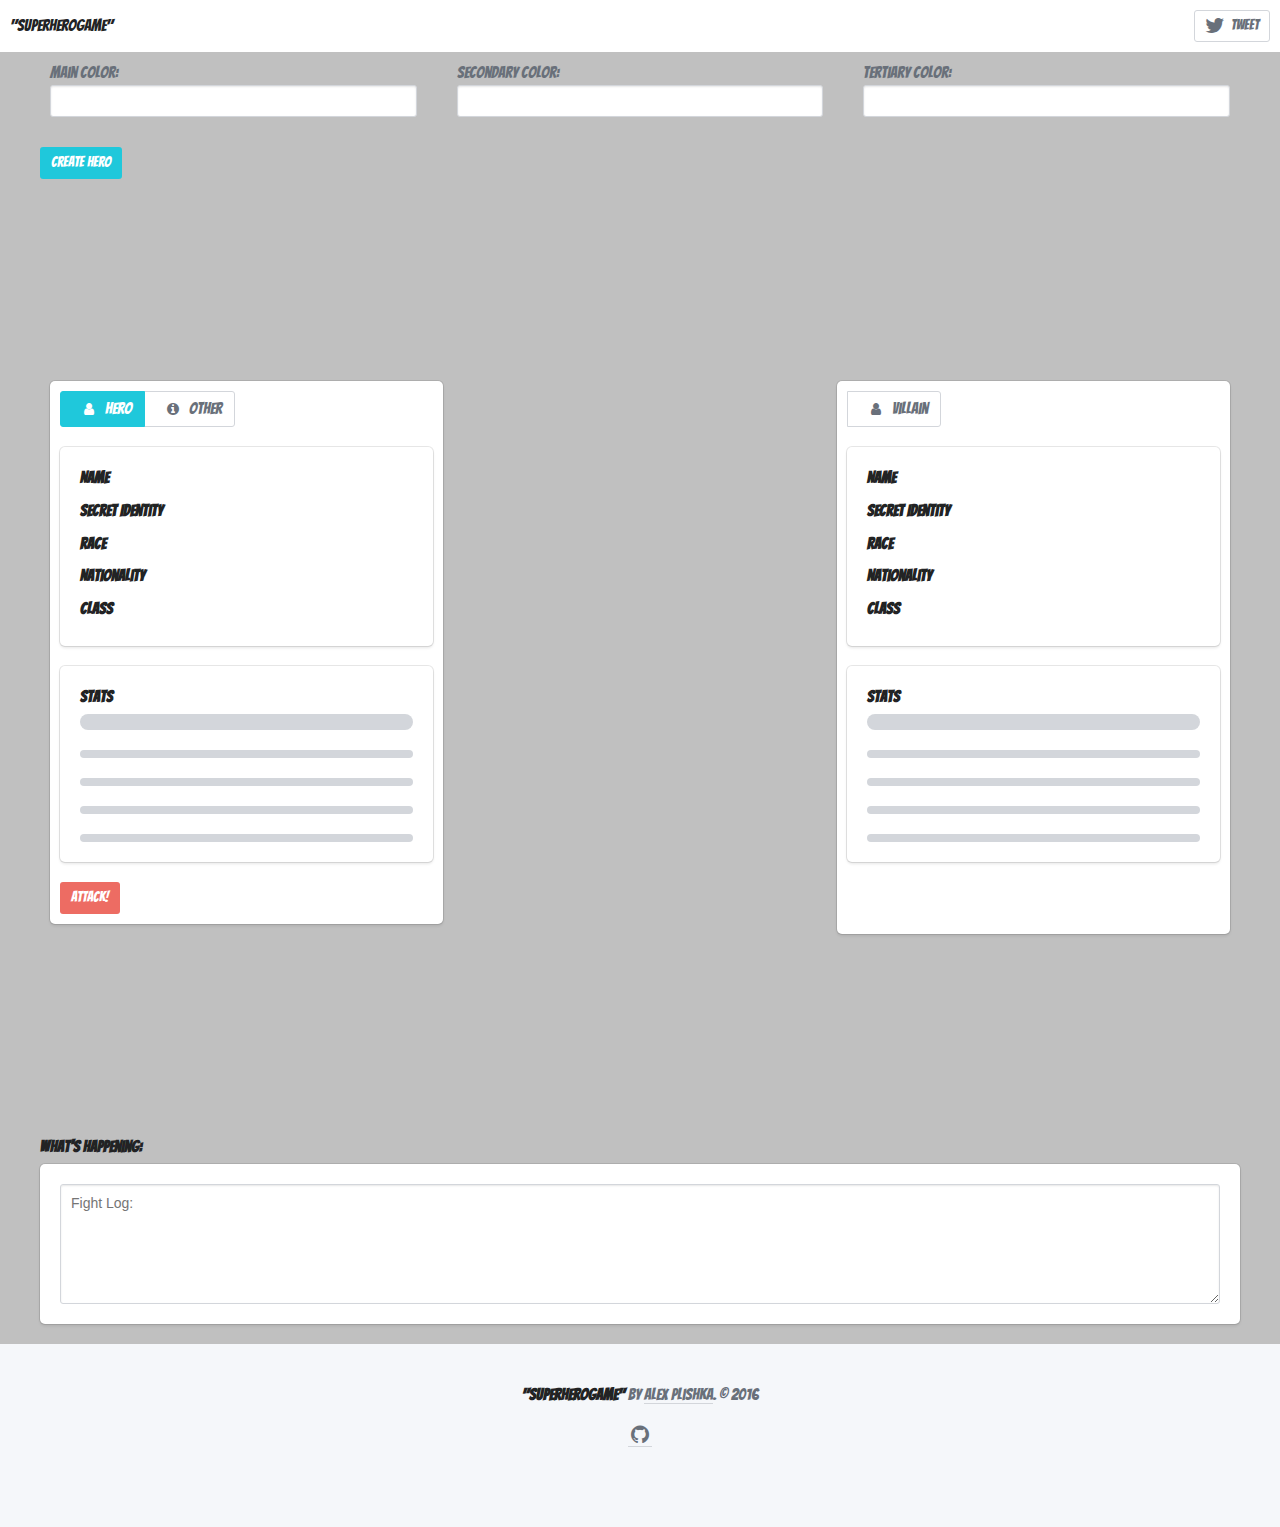
==== index.html @ 27748290 "Renaming and reorganizing files. Also added some more visual structure to the fighting and hero info" ====
<html>
<head>
	<link rel="stylesheet" href="https://maxcdn.bootstrapcdn.com/font-awesome/4.5.0/css/font-awesome.min.css">	<!-- https://fontawesome.io -->
	<link rel="stylesheet" type="text/css" href="includes/css/bulma.css">										<!-- https://bulma.io -->

	<link rel="stylesheet" type="text/css" href="includes/css/main.css">										<!-- Local stylesheets -->
	<link rel="stylesheet" type="text/css" href="includes/css/heroDesign.css">
</head>

<body>
	<nav class="nav">
	  <div class="nav-left">
	    <a class="nav-item" href="#">"SuperHeroGame"</a>
	  </div>

	  <div class="nav-right nav-menu">
	    <span class="nav-item">
	      <a class="button" >
	        <span class="icon">
	          <i class="fa fa-twitter"></i>
	        </span>
	        <span>Tweet</span>
	      </a>
	    </span>
	  </div>
	</nav>

	<section id="createContainer" class="container">
		<section id="buttonContainer">
		    <div id="createHeroContainer" class="columns">
		      <div class="column">
		        <label for="heroMainColor">Main color:</label>
		        <input class="input" type="text" id="heroMainColor" />
		      </div>
		      <div class="column">
		        <label for="heroSecondaryColor">Secondary color:</label>
		        <input class="input" type="text" id="heroSecondaryColor" />
		      </div>
		      <div class="column">
		        <label for="heroTertiaryColor">Tertiary color:</label>
		        <input class="input" type="text" id="heroTertiaryColor" />
		      </div>
		    </div>
			<a id="createHero" class="button is-primary">Create Hero</a>
		</section>
	</section>

	<section id="visualContainer" class="container columns">
		<div id="heroInfoColumn" class="column box">
			<!-- Tab Nav Bar -->
			<div id="heroInfo" class="tabs is-toggle">
			  <ul>
			    <li class="is-active"><a><span class="icon is-small"><i class="fa fa-user"></i></span>Hero</a></li>
			    <li><a><span class="icon is-small"><i class="fa fa-info-circle"></i></span>Other</a></li>
		      </ul>
			</div>

			<!-- Information about the Hero goes here -->
			<div class="info box">
				<label class="label">Name</label>
				<p id="name" class="control"></p>
				<label class="label">Secret Identity</label>
				<p id="secretIdentity" class="control"></p>
				<label class="label">Race</label>
				<p id="race" class="control"></p>
				<label class="label">Nationality</label>
				<p id="nationality" class="control"></p>
				<label class="label">Class</label>
				<p id="class" class="control"></p>
			</div>

			<!-- Stats information about the Hero goes here -->
			<div class="statsInfo box">
				<label class="label">Stats</label>
				<progress class="progress is-medium is-success" value="0" max="100"></progress>
				<progress class="progress is-small" value="0" max="100"></progress>
				<progress class="progress is-small" value="0" max="100"></progress>
				<progress class="progress is-small" value="0" max="100"></progress>
				<progress class="progress is-small" value="0" max="100"></progress>
			</div>

			<!-- Actions an their triggers go here -->
			<a id="attack" class="button is-danger">Attack!</a>
		</div>

		<div id="battleBox" class="column columns">
			<div id="heroColumn" class="column">
				<div id="heroBox" class="heroBox">
					<div id="heroContainer" class="heroContainer"></div>
				</div>
			</div>
			<div id="villainColumn" class="column">
				<div id="villainBox" class="heroBox">
					<div id="villainContainer" class="heroContainer column"></div>
				</div>
			</div>
		</div>

		<div id="villainInfoColumn" class="column box">
			<!-- Tab Nav Bar -->
			<div id="villainInfo" class="tabs is-toggle">
			  <ul>
			    <li class="is-danger"><a><span class="icon is-small"><i class="fa fa-user"></i></span>Villain</a></li>
		      </ul>
			</div>

			<!-- Information about the Hero goes here -->
			<div class="info box">
				<label class="label">Name</label>
				<p id="name" class="control"></p>
				<label class="label">Secret Identity</label>
				<p id="secretIdentity" class="control"></p>
				<label class="label">Race</label>
				<p id="race" class="control"></p>
				<label class="label">Nationality</label>
				<p id="nationality" class="control"></p>
				<label class="label">Class</label>
				<p id="class" class="control"></p>
			</div>

			<!-- Stats information about the Hero goes here -->
			<div class="statsInfo box">
				<label class="label">Stats</label>
				<progress class="progress is-medium is-success" value="0" max="100"></progress>
				<progress class="progress is-small" value="0" max="100"></progress>
				<progress class="progress is-small" value="0" max="100"></progress>
				<progress class="progress is-small" value="0" max="100"></progress>
				<progress class="progress is-small" value="0" max="100"></progress>
			</div>
		</div>
	</section>

	<section id="feedContainer" class="container">
		<label class="label">What's happening:</label>
		<section id="textContainer" class="box">
			<text id="heroText" style="color: DarkGreen;" class="hidden"></text>
			<text id="villainText" style="color: DarkRed;" class="hidden"></text>
			<textarea id="fightText" class="textarea" placeholder="Fight Log:" readonly></textarea>
		</section>

		<h1 id="youWin" class="hidden">You Win!!</h1>
		<h1 id="youLose" class="hidden">You Lose :( :(</h1>
		<a id="tryAgain" class="button is-success hidden">Try Again?</a>
	</section>

	<footer class="footer">
	  <div class="container">
	    <div class="content has-text-centered">
	      <p><strong>"SuperHeroGame"</strong> by <a href="http://alexplishka.com">Alex Plishka</a>. &copy; 2016</p>
	      <p>
	        <a class="icon" href="https://github.com/aplishka">
	          <i class="fa fa-github"></i>
	        </a>
	      </p>
	    </div>
	  </div>
	</footer>

	<!-- Javascript -->
	<script src="https://ajax.googleapis.com/ajax/libs/jquery/1.12.2/jquery.min.js"></script>	<!-- jQuery -->
	<script src="includes/js/lib/jquery.keyframes.min.js"></script>								<!-- https://github.com/Keyframes/jQuery.Keyframes -->
	<script src="http://chancejs.com/chance.min.js"></script>									<!-- chance.js -->
	
  	<script src="includes/js/heroDesign.js"></script>											<!-- Local js -->
  	<script src="includes/js/name.js"></script>
  	<script src="includes/js/battle.js"></script>
	<script src="includes/js/main.js"></script>
</body>
</html>
---- includes/css/main.css ----
body {
	margin: 0;
}

text {
	display: block;
	margin: 5px 0;
}

#footer {
	position: absolute;
	bottom: 0;
	background: #c0cc0c;
	padding: 20px 0;
	width: 100%;
}

.hidden {
	display: none !important;
}

#fightText {
	max-height: 120px;
}
---- includes/css/heroDesign.css ----
/*@import "compass/css3";*/

@import url(http://fonts.googleapis.com/css?family=Bangers);
  
*, *:before, *:after { 
  box-sizing: border-box;
}

body {
  background: #c0c0c0;
  font-size:16px;
  font-family: 'Bangers';
}

#visualContainer {
  margin:15% auto;
}

.heroBox {
  position: relative;
}

.hide {
  display: none;
}

@keyframes rightArmAttack {
  0%{
    transform: inherit;
    margin-top: 18px;
    margin-left: 105px;
  }
  50%{
    transform: rotate(-90deg);
    margin-top: -10px;
    margin-left: 135px;
  }
  100%{
    transform: rotate(0deg);
    margin-top: 18px;
    margin-left: 105px;
  }
}
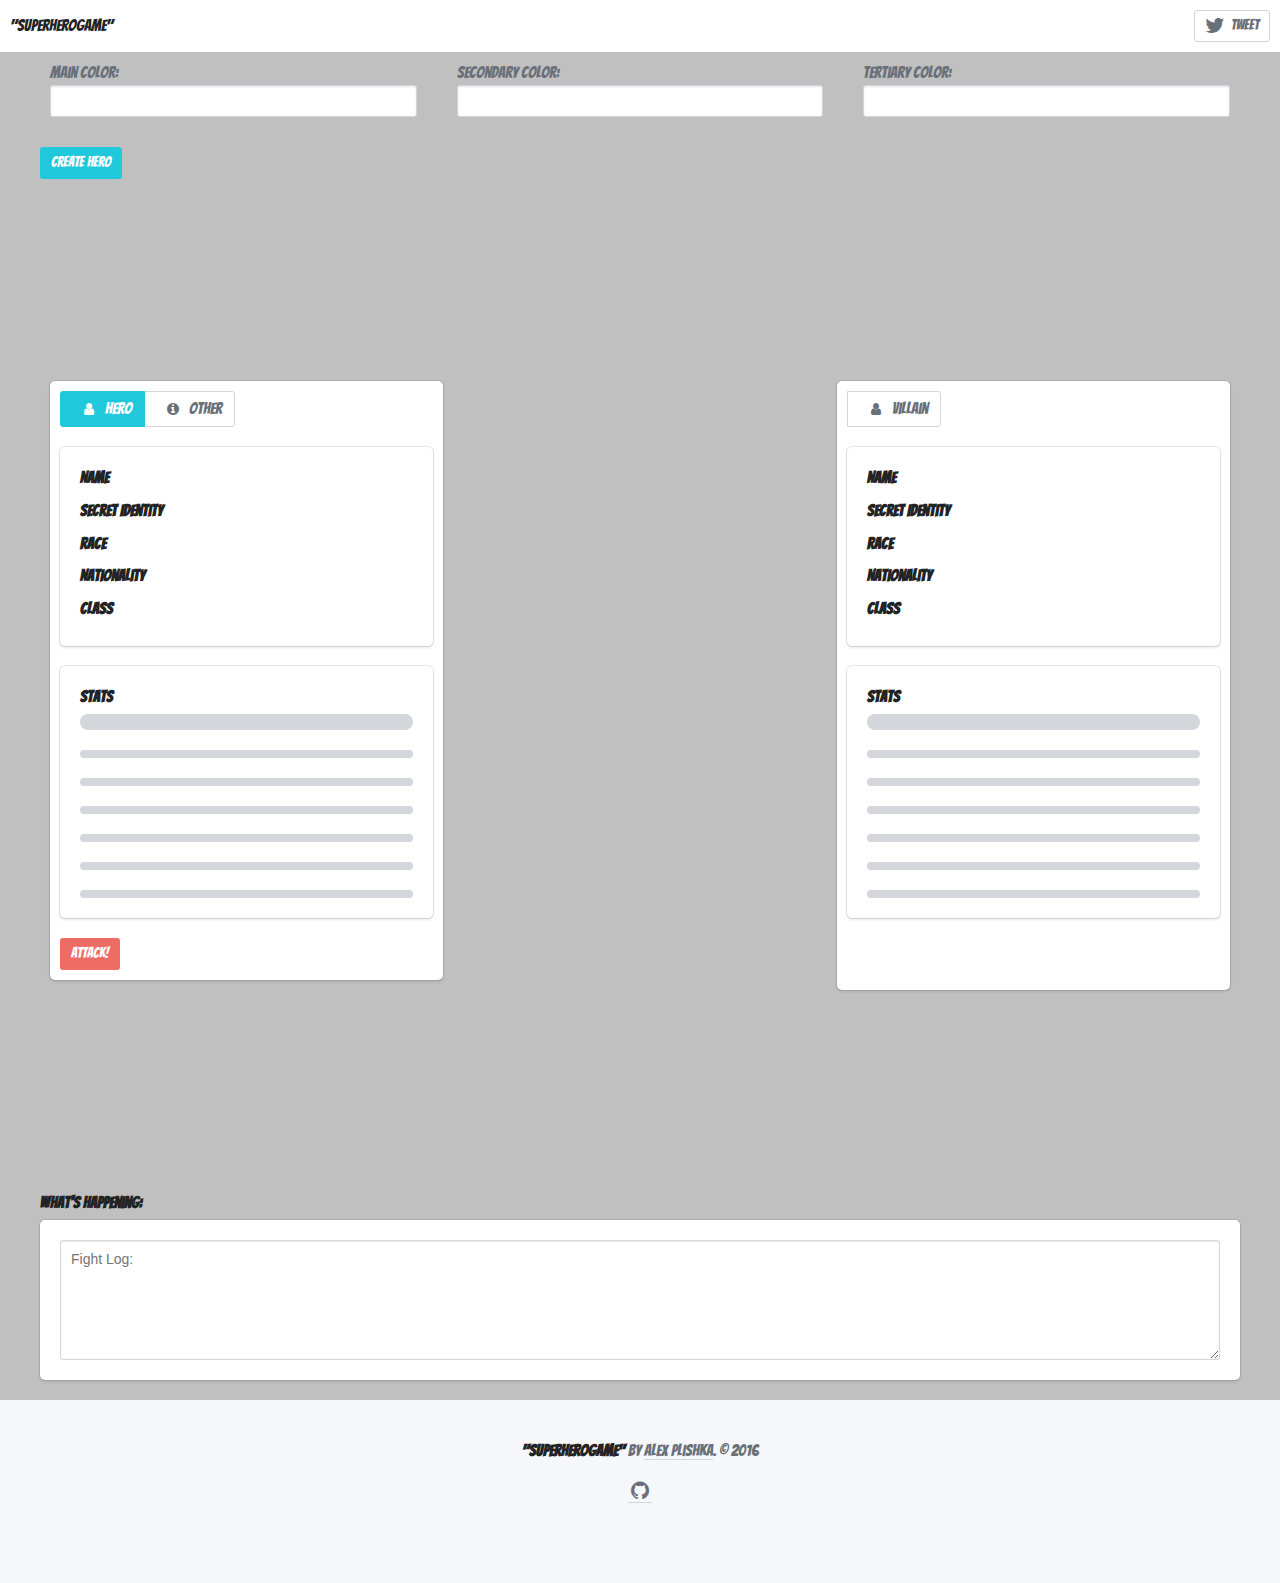
==== commit 39e563e1: "Write hero stats to card" ====
--- a/index.html
+++ b/index.html
@@ -72,11 +72,13 @@
 			<!-- Stats information about the Hero goes here -->
 			<div class="statsInfo box">
 				<label class="label">Stats</label>
-				<progress class="progress is-medium is-success" value="0" max="100"></progress>
-				<progress class="progress is-small" value="0" max="100"></progress>
-				<progress class="progress is-small" value="0" max="100"></progress>
-				<progress class="progress is-small" value="0" max="100"></progress>
-				<progress class="progress is-small" value="0" max="100"></progress>
+				<progress class="health progress is-medium is-success" value="0" max="100"></progress>
+				<progress class="strength progress is-small" value="0" max="100"></progress>
+				<progress class="intelligence progress is-small" value="0" max="100"></progress>
+				<progress class="speed progress is-small" value="0" max="100"></progress>
+				<progress class="combat progress is-small" value="0" max="100"></progress>
+				<progress class="durability progress is-small" value="0" max="100"></progress>
+				<progress class="power progress is-small" value="0" max="100"></progress>
 			</div>
 
 			<!-- Actions an their triggers go here -->
@@ -121,11 +123,13 @@
 			<!-- Stats information about the Hero goes here -->
 			<div class="statsInfo box">
 				<label class="label">Stats</label>
-				<progress class="progress is-medium is-success" value="0" max="100"></progress>
-				<progress class="progress is-small" value="0" max="100"></progress>
-				<progress class="progress is-small" value="0" max="100"></progress>
-				<progress class="progress is-small" value="0" max="100"></progress>
-				<progress class="progress is-small" value="0" max="100"></progress>
+				<progress class="health progress is-medium is-success" value="0" max="100"></progress>
+				<progress class="strength progress is-small" value="0" max="100"></progress>
+				<progress class="intelligence progress is-small" value="0" max="100"></progress>
+				<progress class="speed progress is-small" value="0" max="100"></progress>
+				<progress class="combat progress is-small" value="0" max="100"></progress>
+				<progress class="durability progress is-small" value="0" max="100"></progress>
+				<progress class="power progress is-small" value="0" max="100"></progress>
 			</div>
 		</div>
 	</section>
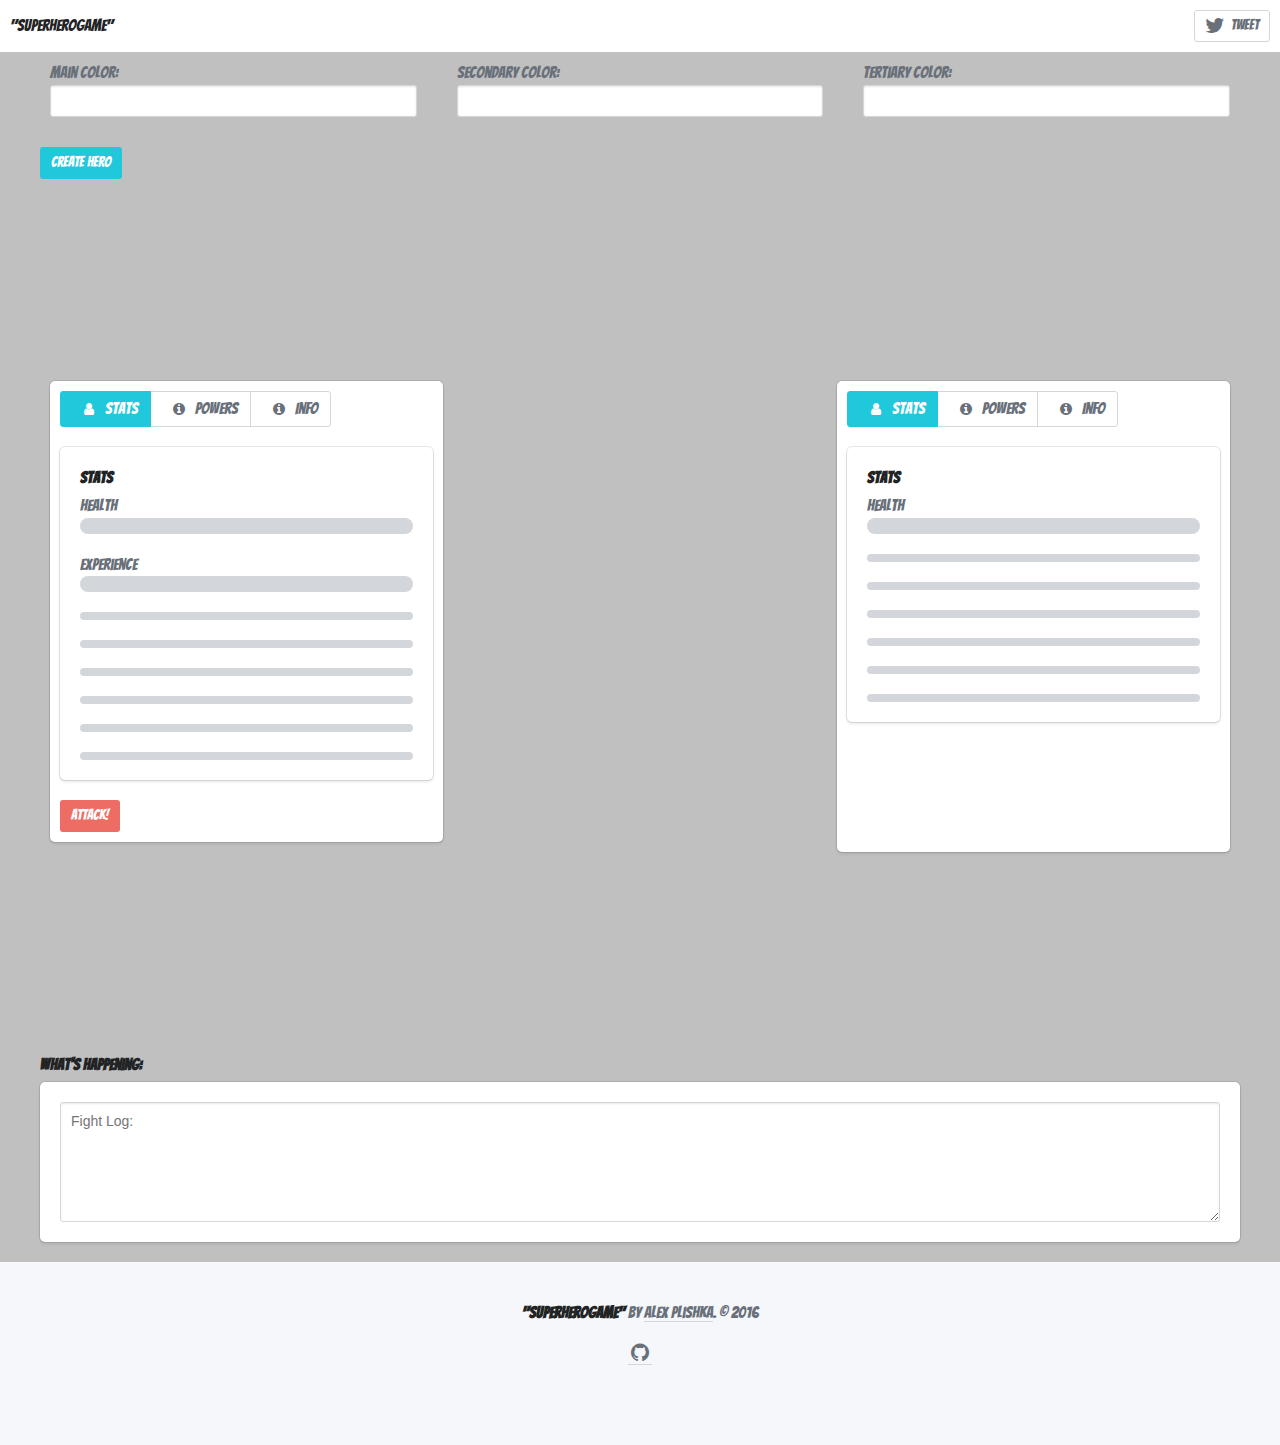
==== commit 71c6b5c6: "Added weighted country selection chance, added sexes, and added Powers layout to Hero and Villain ca" ====
--- a/index.html
+++ b/index.html
@@ -50,17 +50,44 @@
 			<!-- Tab Nav Bar -->
 			<div id="heroInfo" class="tabs is-toggle">
 			  <ul>
-			    <li class="is-active"><a><span class="icon is-small"><i class="fa fa-user"></i></span>Hero</a></li>
-			    <li><a><span class="icon is-small"><i class="fa fa-info-circle"></i></span>Other</a></li>
+			    <li id="heroStatsInfo" class="is-active"><a><span class="icon is-small"><i class="fa fa-user"></i></span>Stats</a></li>
+			    <li id="heroPowerInfo"><a><span class="icon is-small"><i class="fa fa-info-circle"></i></span>Powers</a></li>
+			    <li id="heroInfo"><a><span class="icon is-small"><i class="fa fa-info-circle"></i></span>Info</a></li>
 		      </ul>
 			</div>
 
+			<!-- Stats information about the Hero goes here -->
+			<div class="statsInfo box">
+				<label class="label">Stats</label>
+				<label>Health</label>
+				<progress class="health progress is-medium is-success" value="0" max="100"></progress>
+				<label>Experience</label>
+				<progress class="experience progress is-medium is-info" value="0" max="2"></progress>
+
+				<progress class="strength progress is-small" value="0" max="100"></progress>
+				<progress class="intelligence progress is-small" value="0" max="100"></progress>
+				<progress class="speed progress is-small" value="0" max="100"></progress>
+				<progress class="combat progress is-small" value="0" max="100"></progress>
+				<progress class="durability progress is-small" value="0" max="100"></progress>
+				<progress class="power progress is-small" value="0" max="100"></progress>
+			</div>
+
+			<!-- Information about the Hero's powers goes here -->
+			<div class="powerInfo box hidden">
+				<label class="label">Power Type</label>
+				<p id="powerType" class="control"></p>
+				<label class="label">Powers</label>
+				<p id="powers" class="control"></p>
+			</div>
+
 			<!-- Information about the Hero goes here -->
-			<div class="info box">
+			<div class="info box hidden">
 				<label class="label">Name</label>
 				<p id="name" class="control"></p>
 				<label class="label">Secret Identity</label>
 				<p id="secretIdentity" class="control"></p>
+				<label class="label">Sex</label>
+				<p id="sex" class="control"></p>
 				<label class="label">Race</label>
 				<p id="race" class="control"></p>
 				<label class="label">Nationality</label>
@@ -69,9 +96,37 @@
 				<p id="class" class="control"></p>
 			</div>
 
+			<!-- Actions an their triggers go here -->
+			<a id="attack" class="button is-danger">Attack!</a>
+		</div>
+
+		<div id="battleBox" class="column columns">
+			<div id="heroColumn" class="column">
+				<div id="heroBox" class="heroBox">
+					<div id="heroContainer" class="heroContainer"></div>
+				</div>
+			</div>
+			<div id="villainColumn" class="column">
+				<div id="villainBox" class="heroBox">
+					<div id="villainContainer" class="heroContainer column"></div>
+				</div>
+			</div>
+		</div>
+
+		<div id="villainInfoColumn" class="column box">
+			<!-- Tab Nav Bar -->
+			<div id="villainInfo" class="tabs is-toggle">
+			  <ul>
+			    <li id="villainStatsInfo" class="is-active"><a><span class="icon is-small"><i class="fa fa-user"></i></span>Stats</a></li>
+			    <li id="villainPowerInfo"><a><span class="icon is-small"><i class="fa fa-info-circle"></i></span>Powers</a></li>
+			    <li id="villainInfo"><a><span class="icon is-small"><i class="fa fa-info-circle"></i></span>Info</a></li>
+		      </ul>
+			</div>
+
 			<!-- Stats information about the Hero goes here -->
 			<div class="statsInfo box">
 				<label class="label">Stats</label>
+				<label>Health</label>
 				<progress class="health progress is-medium is-success" value="0" max="100"></progress>
 				<progress class="strength progress is-small" value="0" max="100"></progress>
 				<progress class="intelligence progress is-small" value="0" max="100"></progress>
@@ -81,55 +136,28 @@
 				<progress class="power progress is-small" value="0" max="100"></progress>
 			</div>
 
-			<!-- Actions an their triggers go here -->
-			<a id="attack" class="button is-danger">Attack!</a>
-		</div>
-
-		<div id="battleBox" class="column columns">
-			<div id="heroColumn" class="column">
-				<div id="heroBox" class="heroBox">
-					<div id="heroContainer" class="heroContainer"></div>
-				</div>
-			</div>
-			<div id="villainColumn" class="column">
-				<div id="villainBox" class="heroBox">
-					<div id="villainContainer" class="heroContainer column"></div>
-				</div>
-			</div>
-		</div>
-
-		<div id="villainInfoColumn" class="column box">
-			<!-- Tab Nav Bar -->
-			<div id="villainInfo" class="tabs is-toggle">
-			  <ul>
-			    <li class="is-danger"><a><span class="icon is-small"><i class="fa fa-user"></i></span>Villain</a></li>
-		      </ul>
+			<!-- Information about the Hero's powers goes here -->
+			<div class="powerInfo box hidden">
+				<label class="label">Power Type</label>
+				<p id="powerType" class="control"></p>
+				<label class="label">Powers</label>
+				<p id="powers" class="control"></p>
 			</div>
 
 			<!-- Information about the Hero goes here -->
-			<div class="info box">
+			<div class="info box hidden">
 				<label class="label">Name</label>
 				<p id="name" class="control"></p>
 				<label class="label">Secret Identity</label>
 				<p id="secretIdentity" class="control"></p>
+				<label class="label">Sex</label>
+				<p id="sex" class="control"></p>
 				<label class="label">Race</label>
 				<p id="race" class="control"></p>
 				<label class="label">Nationality</label>
 				<p id="nationality" class="control"></p>
 				<label class="label">Class</label>
 				<p id="class" class="control"></p>
-			</div>
-
-			<!-- Stats information about the Hero goes here -->
-			<div class="statsInfo box">
-				<label class="label">Stats</label>
-				<progress class="health progress is-medium is-success" value="0" max="100"></progress>
-				<progress class="strength progress is-small" value="0" max="100"></progress>
-				<progress class="intelligence progress is-small" value="0" max="100"></progress>
-				<progress class="speed progress is-small" value="0" max="100"></progress>
-				<progress class="combat progress is-small" value="0" max="100"></progress>
-				<progress class="durability progress is-small" value="0" max="100"></progress>
-				<progress class="power progress is-small" value="0" max="100"></progress>
 			</div>
 		</div>
 	</section>
@@ -168,6 +196,8 @@
   	<script src="includes/js/heroDesign.js"></script>											<!-- Local js -->
   	<script src="includes/js/name.js"></script>
   	<script src="includes/js/battle.js"></script>
+  	<script src="includes/js/layout.js"></script>
+  	<script src="includes/js/countries.js"></script>
 	<script src="includes/js/main.js"></script>
 </body>
 </html>
